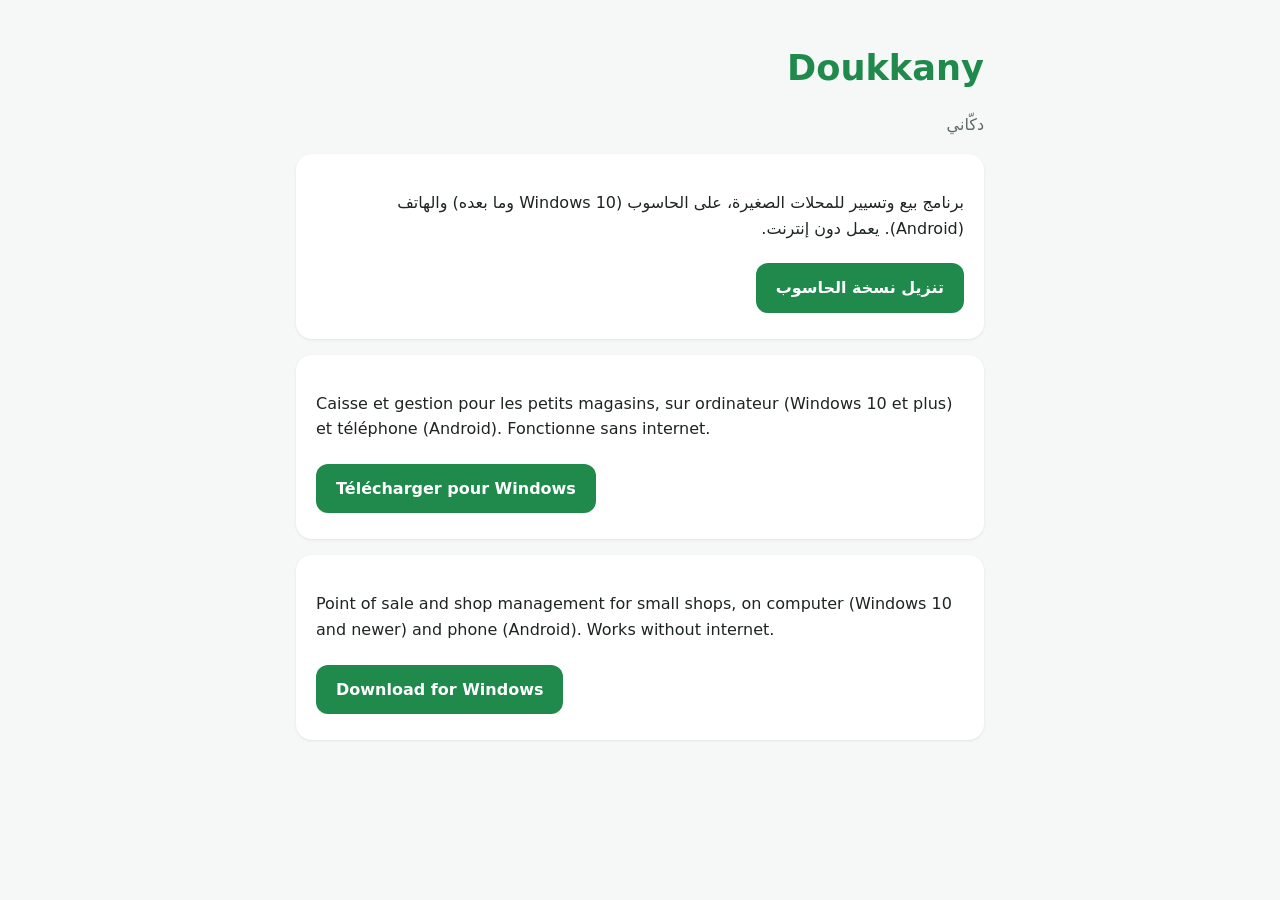
==== index.html @ 32bbbd7a "First Doukkany page" ====
<!doctype html>
<html lang="ar" dir="rtl">
<head>
<meta charset="utf-8">
<meta name="viewport" content="width=device-width, initial-scale=1">
<title>Doukkany — دكّاني</title>
<meta name="description" content="Doukkany: point of sale and shop management for small shops, on Windows and Android. Works without internet.">
<style>
  :root { --green:#1f8a4c; --ink:#1d2421; --muted:#5d6a63; --bg:#f6f8f7; --card:#ffffff; }
  * { box-sizing:border-box; }
  body { margin:0; font-family: system-ui, "Segoe UI", Tahoma, Arial, sans-serif; background:var(--bg); color:var(--ink); line-height:1.6; }
  main { max-width:720px; margin:0 auto; padding:40px 16px; }
  h1 { color:var(--green); margin:0 0 4px; font-size:2.2rem; }
  .card { background:var(--card); border-radius:16px; padding:20px; margin:16px 0; box-shadow:0 1px 3px rgba(0,0,0,.08); }
  .btn { display:inline-block; background:var(--green); color:#fff; text-decoration:none; padding:12px 20px; border-radius:12px; margin:6px 0; font-weight:600; min-height:48px; }
  .muted { color:var(--muted); }
  [lang=fr], [lang=en] { direction:ltr; text-align:left; }
</style>
</head>
<body>
<main>
  <h1>Doukkany</h1>
  <p class="muted">دكّاني</p>

  <section class="card">
    <p>برنامج بيع وتسيير للمحلات الصغيرة، على الحاسوب (Windows 10 وما بعده) والهاتف (Android). يعمل دون إنترنت.</p>
    <a class="btn" href="windows/">تنزيل نسخة الحاسوب</a>
  </section>

  <section class="card" lang="fr">
    <p>Caisse et gestion pour les petits magasins, sur ordinateur (Windows 10 et plus) et téléphone (Android). Fonctionne sans internet.</p>
    <a class="btn" href="windows/">Télécharger pour Windows</a>
  </section>

  <section class="card" lang="en">
    <p>Point of sale and shop management for small shops, on computer (Windows 10 and newer) and phone (Android). Works without internet.</p>
    <a class="btn" href="windows/">Download for Windows</a>
  </section>
</main>
</body>
</html>
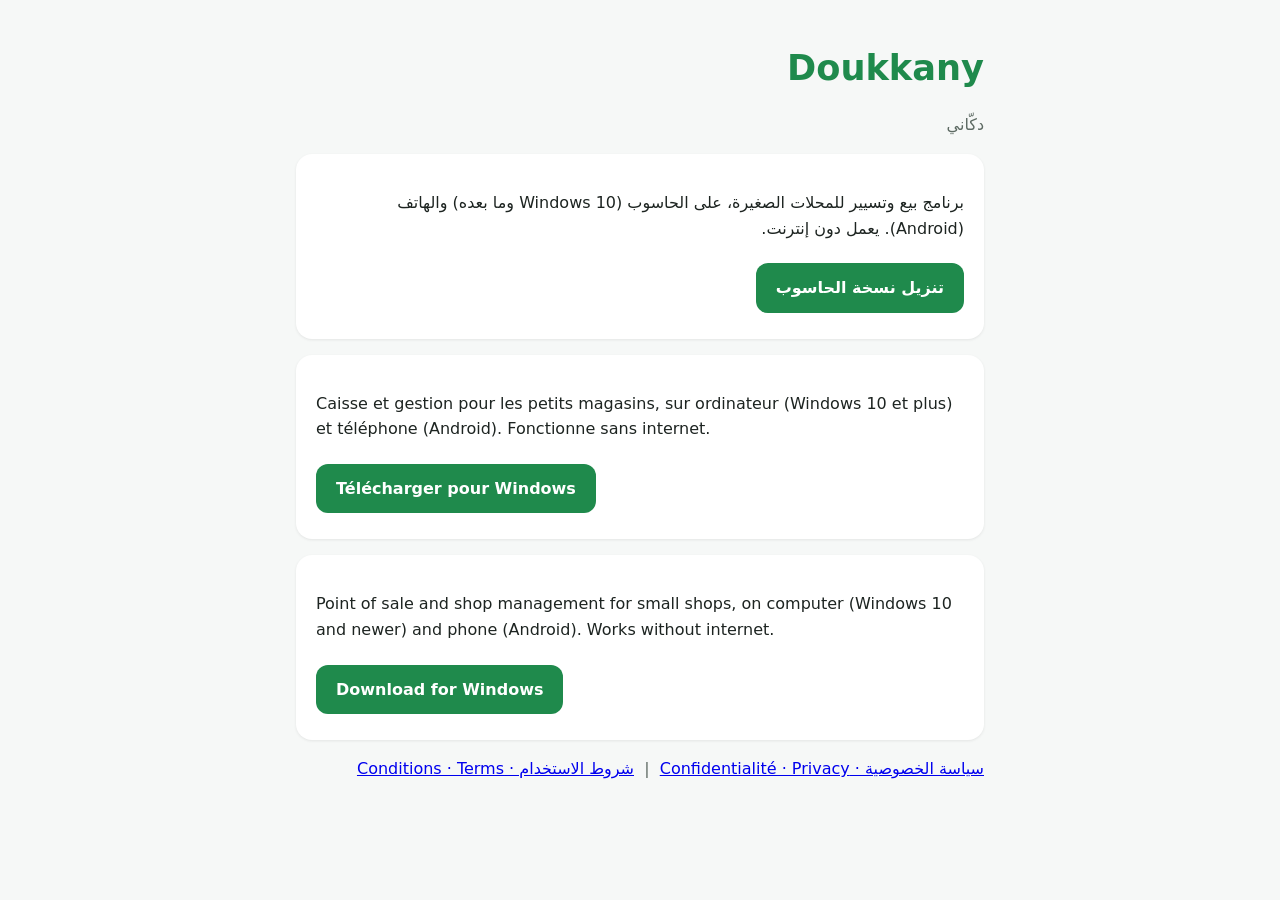
==== commit 11765817: "Add privacy policy and terms of use pages Co-Authored-By: Claude Opus 5.5 <noreply@anthropic.com>" ====
--- a/index.html
+++ b/index.html
@@ -36,6 +36,12 @@
     <p>Point of sale and shop management for small shops, on computer (Windows 10 and newer) and phone (Android). Works without internet.</p>
     <a class="btn" href="windows/">Download for Windows</a>
   </section>
+
+  <p class="muted">
+    <a href="privacy.html">سياسة الخصوصية · Confidentialité · Privacy</a>
+    &nbsp;|&nbsp;
+    <a href="terms.html">شروط الاستخدام · Conditions · Terms</a>
+  </p>
 </main>
 </body>
 </html>
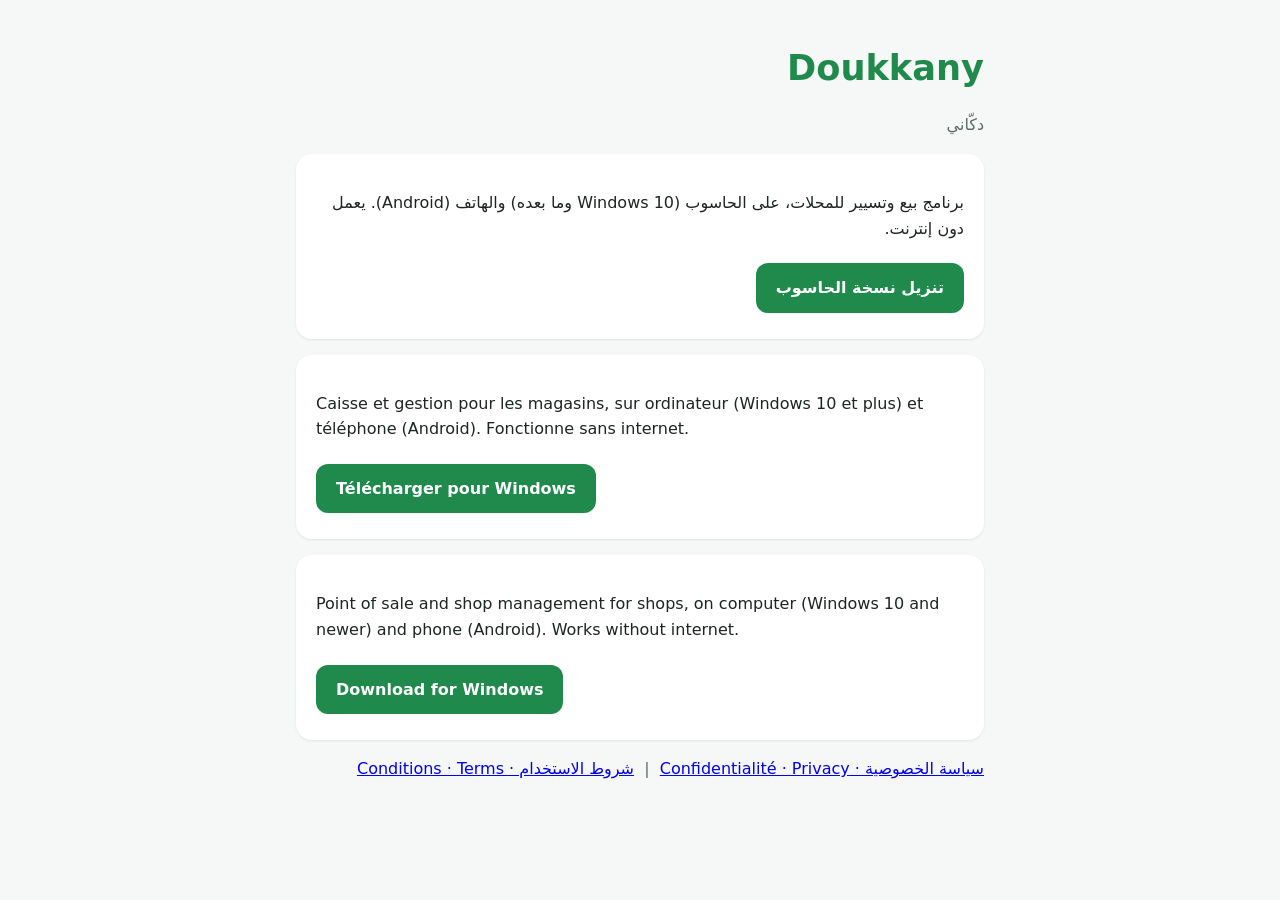
==== commit f604e6a8: "Download page: Arabic by default, quick tutorial videos, simpler text - Arabic is the default langua" ====
--- a/index.html
+++ b/index.html
@@ -4,7 +4,7 @@
 <meta charset="utf-8">
 <meta name="viewport" content="width=device-width, initial-scale=1">
 <title>Doukkany — دكّاني</title>
-<meta name="description" content="Doukkany: point of sale and shop management for small shops, on Windows and Android. Works without internet.">
+<meta name="description" content="Doukkany: point of sale and shop management for shops, on Windows and Android. Works without internet.">
 <style>
   :root { --green:#1f8a4c; --ink:#1d2421; --muted:#5d6a63; --bg:#f6f8f7; --card:#ffffff; }
   * { box-sizing:border-box; }
@@ -23,18 +23,18 @@
   <p class="muted">دكّاني</p>
 
   <section class="card">
-    <p>برنامج بيع وتسيير للمحلات الصغيرة، على الحاسوب (Windows 10 وما بعده) والهاتف (Android). يعمل دون إنترنت.</p>
-    <a class="btn" href="windows/">تنزيل نسخة الحاسوب</a>
+    <p>برنامج بيع وتسيير للمحلات، على الحاسوب (Windows 10 وما بعده) والهاتف (Android). يعمل دون إنترنت.</p>
+    <a class="btn" href="download/">تنزيل نسخة الحاسوب</a>
   </section>
 
   <section class="card" lang="fr">
-    <p>Caisse et gestion pour les petits magasins, sur ordinateur (Windows 10 et plus) et téléphone (Android). Fonctionne sans internet.</p>
-    <a class="btn" href="windows/">Télécharger pour Windows</a>
+    <p>Caisse et gestion pour les magasins, sur ordinateur (Windows 10 et plus) et téléphone (Android). Fonctionne sans internet.</p>
+    <a class="btn" href="download/">Télécharger pour Windows</a>
   </section>
 
   <section class="card" lang="en">
-    <p>Point of sale and shop management for small shops, on computer (Windows 10 and newer) and phone (Android). Works without internet.</p>
-    <a class="btn" href="windows/">Download for Windows</a>
+    <p>Point of sale and shop management for shops, on computer (Windows 10 and newer) and phone (Android). Works without internet.</p>
+    <a class="btn" href="download/">Download for Windows</a>
   </section>
 
   <p class="muted">
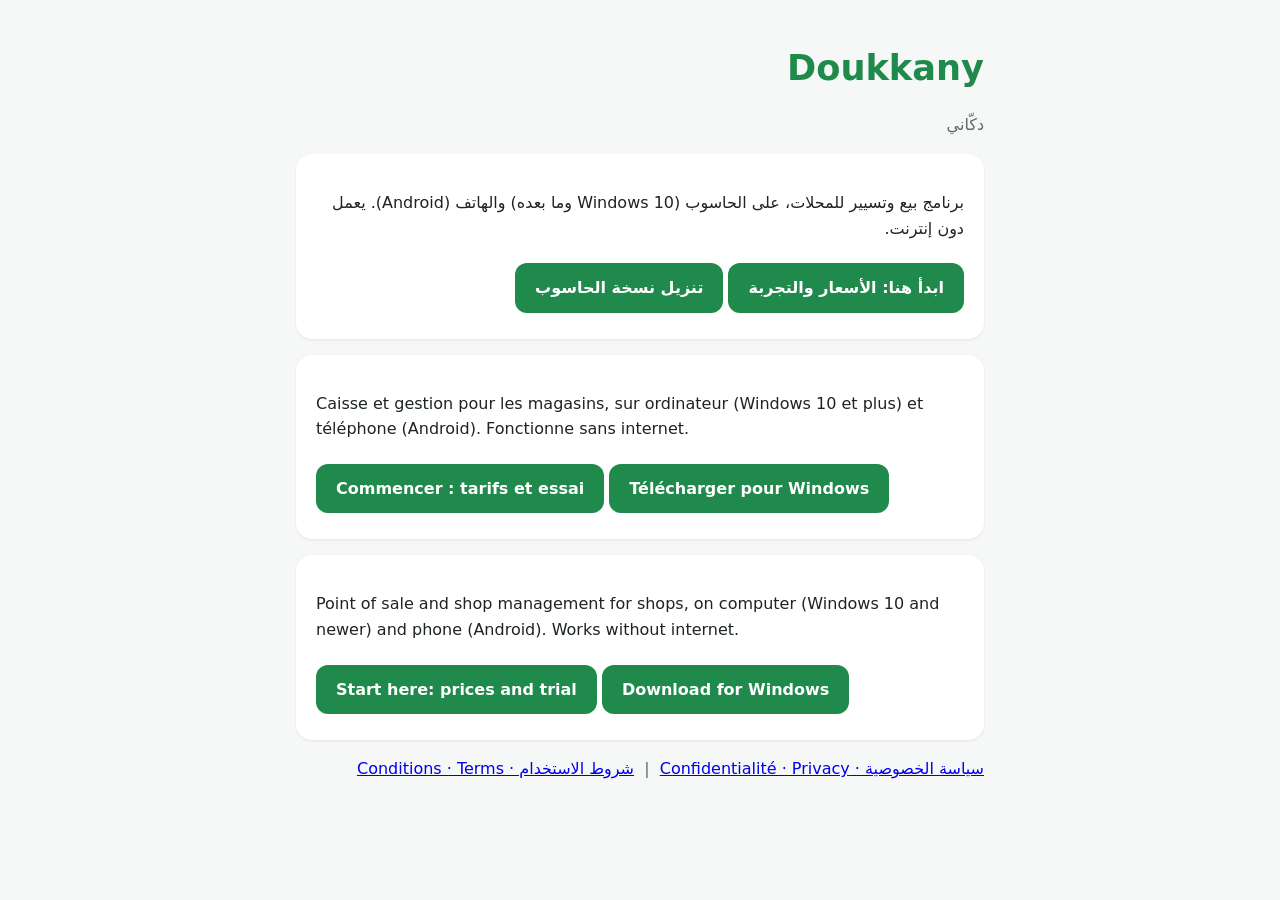
==== commit 7de70d01: "Add /start/ sales funnel: shop type, devices, features, prices, lessons, trial download, WhatsApp or" ====
--- a/index.html
+++ b/index.html
@@ -24,16 +24,19 @@
 
   <section class="card">
     <p>برنامج بيع وتسيير للمحلات، على الحاسوب (Windows 10 وما بعده) والهاتف (Android). يعمل دون إنترنت.</p>
+    <a class="btn" href="start/?lang=ar">ابدأ هنا: الأسعار والتجربة</a>
     <a class="btn" href="download/">تنزيل نسخة الحاسوب</a>
   </section>
 
   <section class="card" lang="fr">
     <p>Caisse et gestion pour les magasins, sur ordinateur (Windows 10 et plus) et téléphone (Android). Fonctionne sans internet.</p>
+    <a class="btn" href="start/?lang=fr">Commencer : tarifs et essai</a>
     <a class="btn" href="download/">Télécharger pour Windows</a>
   </section>
 
   <section class="card" lang="en">
     <p>Point of sale and shop management for shops, on computer (Windows 10 and newer) and phone (Android). Works without internet.</p>
+    <a class="btn" href="start/?lang=en">Start here: prices and trial</a>
     <a class="btn" href="download/">Download for Windows</a>
   </section>
 
@@ -41,7 +44,9 @@
     <a href="privacy.html">سياسة الخصوصية · Confidentialité · Privacy</a>
     &nbsp;|&nbsp;
     <a href="terms.html">شروط الاستخدام · Conditions · Terms</a>
+    <span data-dk-consent-wrap hidden>&nbsp;|&nbsp; <a href="#" data-dk-consent-open>خيارات القياس · Choix de mesure · Measurement choices</a></span>
   </p>
 </main>
+<script src="js/tracking.js"></script>
 </body>
 </html>
